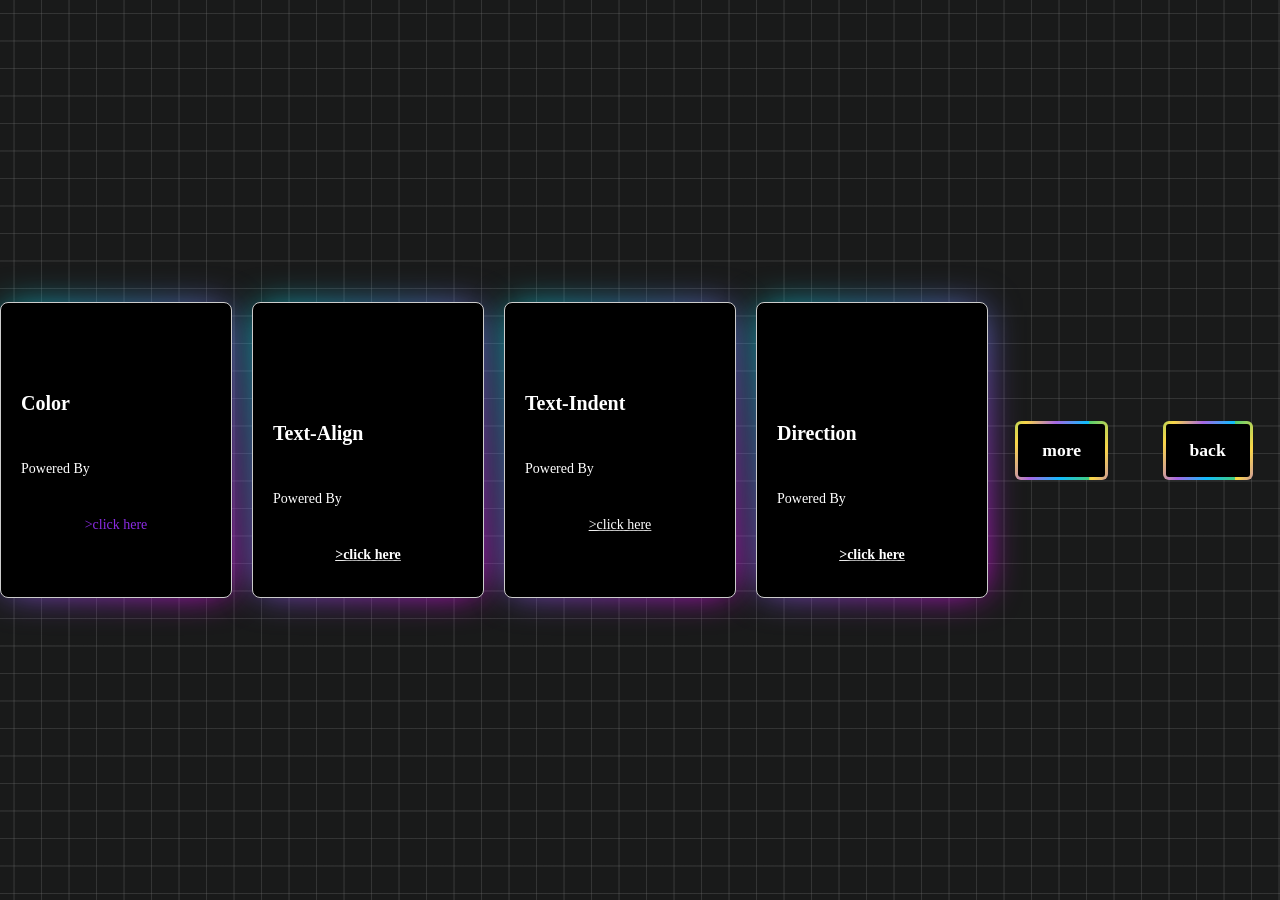
==== cour css2.html @ faeb1fcf "Add files via upload" ====
<!DOCTYPE html>
<html lang="en">
<head>
    <meta charset="UTF-8">
    <link rel="stylesheet" href="css1.css">
    <meta name="viewport" content="width=device-width, initial-scale=1.0">
    <title>Document</title>
    <style>
        body {
            display: flex;
            justify-content: center;
            align-items: center;
            height: 100vh;
            margin: 0;
        }

        .container {
            display: flex;
            gap: 20px; 
        }

        .card {
            border: 1px solid #ccc;
            padding: 20px;
        }
    </style>
</head>
<body>
    <div class="container">
        <div class="card">
            <p class="heading">
                color
            </p>
            <p>
                Powered By
            </p>
            <p style="text-align: center; color: blueviolet"><a href="http://127.0.0.1:3000/color.html"></a>>click here</a></p>       
            <br>
        </div>

        <div class="card">
            <p class="heading">
                text-align
            </p>
            <p>
                Powered By
            </p>
            <p style="text-align: center;"><a href="http://127.0.0.1:3000/text-align.html">>click here</a></p>
        </div>

        <div class="card">
            <p class="heading">
                text-indent
            </p>
            <p>
                Powered By
            </p>
            <p style="text-align: center;"><a href="http://127.0.0.1:3000/text-indent.html">>click here</a></p>       
            <br>
        </div>

        <div class="card">
            <p class="heading">
                direction
            </p>
            <p>
                Powered By
            </p>
            <p style="text-align: center;"> <a href="http://127.0.0.1:3000/direction.html">>click here</a></p>
        </div>
    </div>
    <a class="codepen-button" href="cour css3.html"><span>more</span></a>
    <br>
    <a class="codepen-button" href="cour css.html"><span>back</span></a>
</body>
</html>
---- css1.css ----
body{
    width: 100%;
    height: 100%;
    --color: rgba(114, 114, 114, 0.3);
    background-color: #191a1a;
    background-image: linear-gradient(0deg, transparent 24%, var(--color) 25%, var(--color) 26%, transparent 27%,transparent 74%, var(--color) 75%, var(--color) 76%, transparent 77%,transparent),
        linear-gradient(90deg, transparent 24%, var(--color) 25%, var(--color) 26%, transparent 27%,transparent 74%, var(--color) 75%, var(--color) 76%, transparent 77%,transparent);
    background-size: 55px 55px;
  }

#fontf{
    font-family: cursive;
    color: blue;
}
#fontss{
    font-size: x-large;color: blue;
}
#fonts{
    color: blue;
}
#f{
    font-weight: 100;color: blue;
}
#italic{
    font-style: italic;
    color: blue;
}
#italic2{
    color: blue;
}
#t{
    text-align: center;color: blue;
}
#t2{text-align: end;color: blue;}
#t3{text-align: justify;color: blue;}
#c{color: blue;}
#c2{color: gold;}
#c3{color: green;}
#tx{text-indent: 20%;color: blue;}
#tx2{text-indent: 60%;color: blue;}
#tx3{text-indent: 100%;color: blue;}
#d{direction: rtl;color: blue;}
#d2{direction: ltr;color: blue;}
#td1{text-decoration: line-through;color: blue;}
#td2{text-decoration: overline;color: blue;}
#ts1{text-shadow: red 2px 5px;color: blue;}
#ts2{text-shadow: #FC0 1px 0 10px;color: blue;}
#tt{text-transform: capitalize;color: blue;}
#tt2{text-transform: uppercase;color: blue;}
#tt3{text-transform: initial;color: blue;}
#to{text-overflow: clip;color: blue;}
#to2{text-overflow: ellipsis;color: blue}
#to3{text-overflow: unset;color: blue}
a{font-family:cursive ;text-align: center;color: white;
    text-shadow: 1px 1px 2px rgb(0, 0, 0), 0 0 1em rgb(0, 0, 0), 0 0 0.2em rgb(0, 0, 0);}
body{text-shadow: 1px 1px 2px rgb(0, 0, 0), 0 0 1em rgb(0, 0, 0), 0 0 0.2em rgb(0, 0, 0);;}
.card {
    position: relative;
    width: 190px;
    height: 254px;
    background-color: #000;
    display: flex;
    flex-direction: column;
    justify-content: end;
    padding: 12px;
    gap: 12px;
    border-radius: 8px;
    cursor: pointer;
    color: white;
  }
  
  .card::before {
    content: '';
    position: absolute;
    inset: 0;
    left: -5px;
    margin: auto;
    width: 200px;
    height: 264px;
    border-radius: 10px;
    background: linear-gradient(-45deg, #e81cff 0%, #40c9ff 100% );
    z-index: -10;
    pointer-events: none;
    transition: all 0.6s cubic-bezier(0.175, 0.885, 0.32, 1.275);
  }
  
  .card::after {
    content: "";
    z-index: -1;
    position: absolute;
    inset: 0;
    background: linear-gradient(-45deg, #fc00ff 0%, #00dbde 100% );
    transform: translate3d(0, 0, 0) scale(0.95);
    filter: blur(20px);
  }
  
  .heading {
    font-size: 20px;
    text-transform: capitalize;
    font-weight: 700;
  }
  
  .card p:not(.heading) {
    font-size: 14px;
  }
  
  .card p:last-child {
    color: #e81cff;
    font-weight: 600;
  }
  
  .card:hover::after {
    filter: blur(30px);
  }
  
  .card:hover::before {
    transform: rotate(-90deg) scaleX(1.34) scaleY(0.77);
  }
  .codepen-button {
    display: block;
    cursor: pointer;
    color: white;
    margin: 0 auto;
    position: relative;
    text-decoration: none;
    font-weight: 600;
    border-radius: 6px;
    overflow: hidden;
    padding: 3px;
    isolation: isolate;
  }
  
  .codepen-button::before {
    content: "";
    position: absolute;
    top: 0;
    left: 0;
    width: 400%;
    height: 100%;
    background: linear-gradient(115deg,#4fcf70,#fad648,#a767e5,#12bcfe,#44ce7b);
    background-size: 25% 100%;
    animation: [base64] .75s linear infinite;
    animation-play-state: paused;
    translate: -5% 0%;
    transition: translate 0.25s ease-out;
  }
  
  .codepen-button:hover::before {
    animation-play-state: running;
    transition-duration: 0.75s;
    translate: 0% 0%;
  }
  
  @keyframes [base64] {
    to {
      transform: translateX(-25%);
    }
  }
  
  .codepen-button span {
    position: relative;
    display: block;
    padding: 1rem 1.5rem;
    font-size: 1.1rem;
    background: #000;
    border-radius: 3px;
    height: 100%;
  }
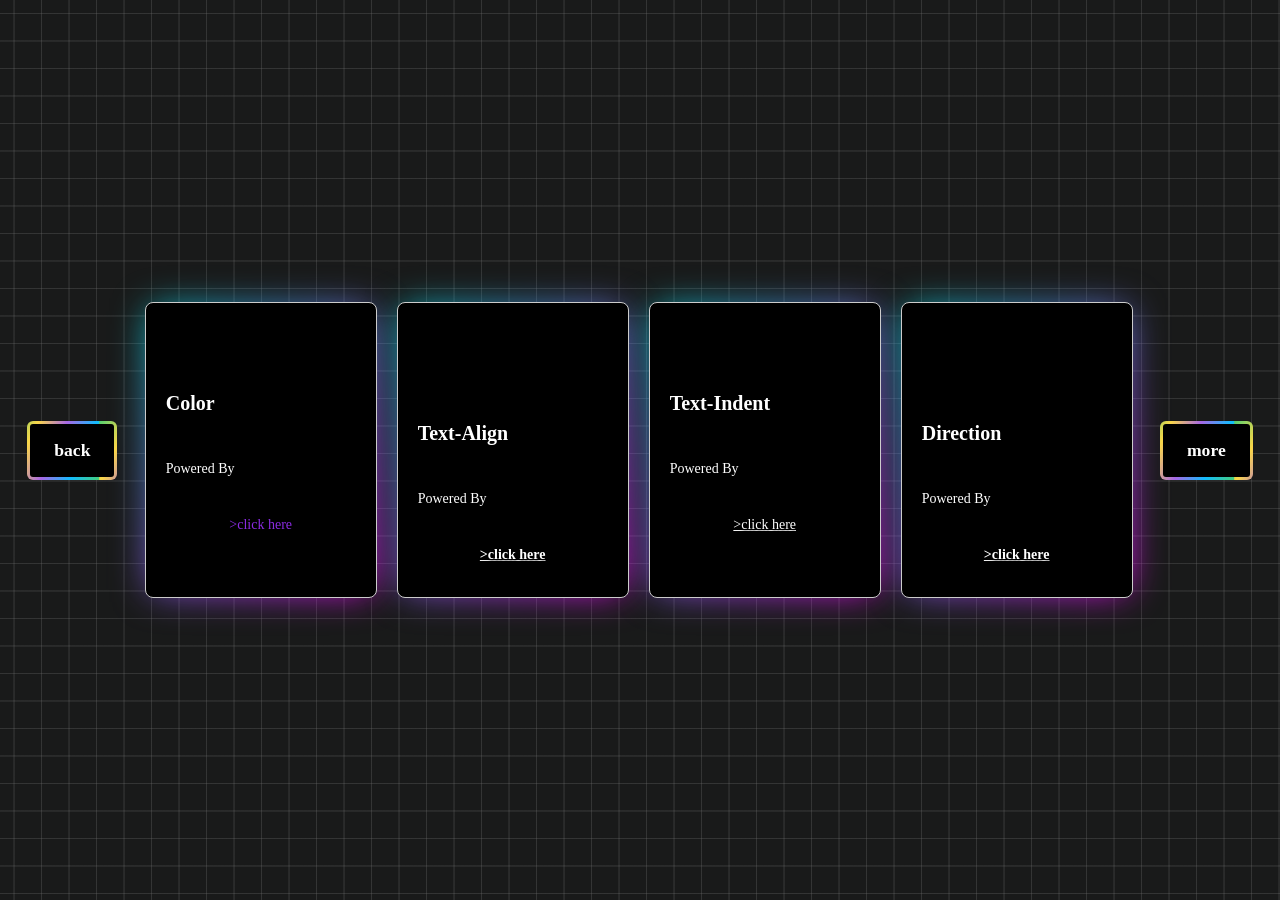
==== commit 2badaa54: "Update cour css2.html" ====
--- a/cour css2.html
+++ b/cour css2.html
@@ -26,6 +26,7 @@
     </style>
 </head>
 <body>
+    <a class="codepen-button" href="cour css.html"><span>back</span></a>
     <div class="container">
         <div class="card">
             <p class="heading">
@@ -71,6 +72,6 @@
     </div>
     <a class="codepen-button" href="cour css3.html"><span>more</span></a>
     <br>
-    <a class="codepen-button" href="cour css.html"><span>back</span></a>
+   
 </body>
 </html>
